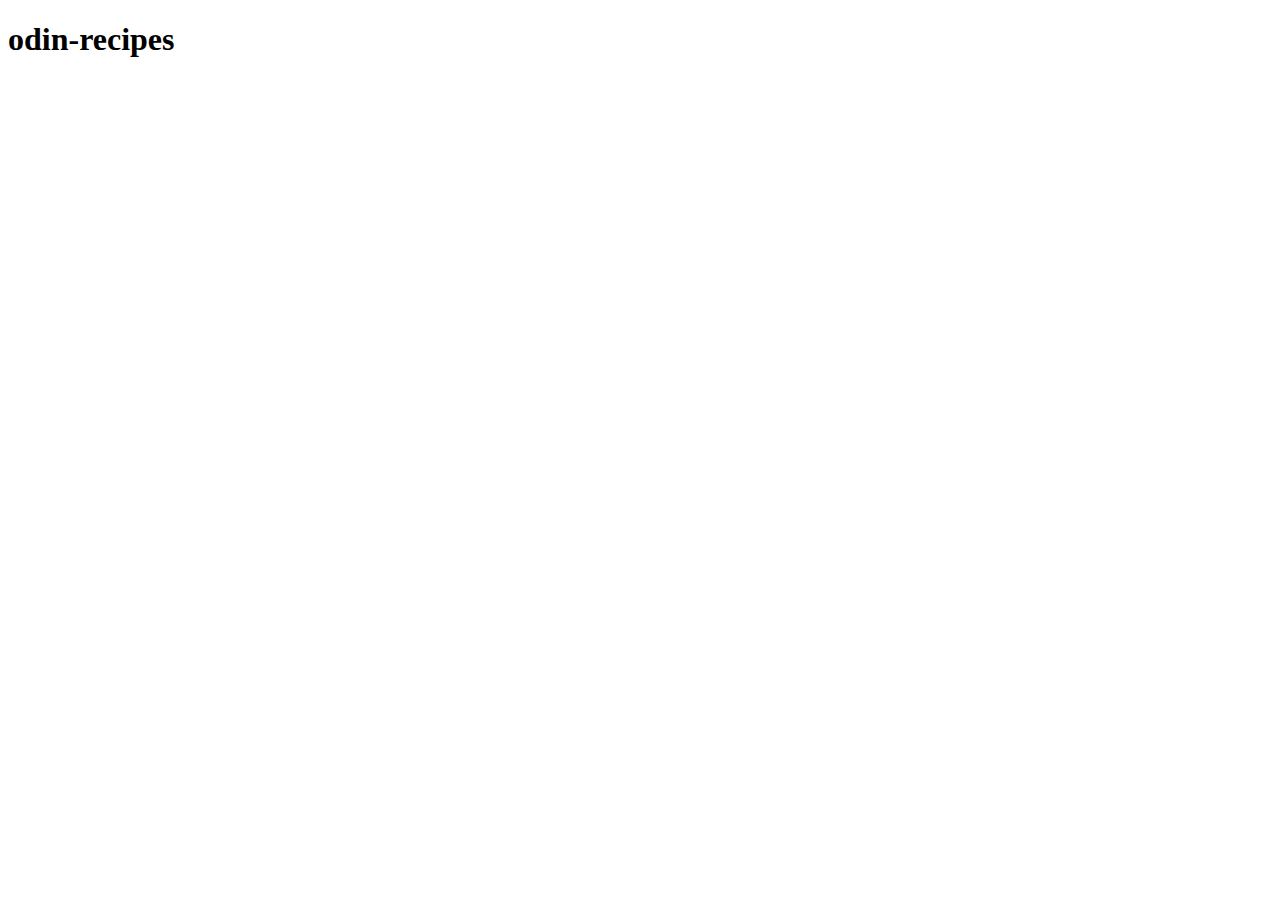
==== index.html @ 2f4d4317 "added 3 recpipe links to index page" ====
<!DOCTYPE html>
<html lang="en">
<head>
    <meta charset="UTF-8">
    <meta name="viewport" content="width=device-width, initial-scale=1.0">
    <title>Document</title>
</head>
<body>
    <h1>odin-recipes</h1>
</body>
</html>
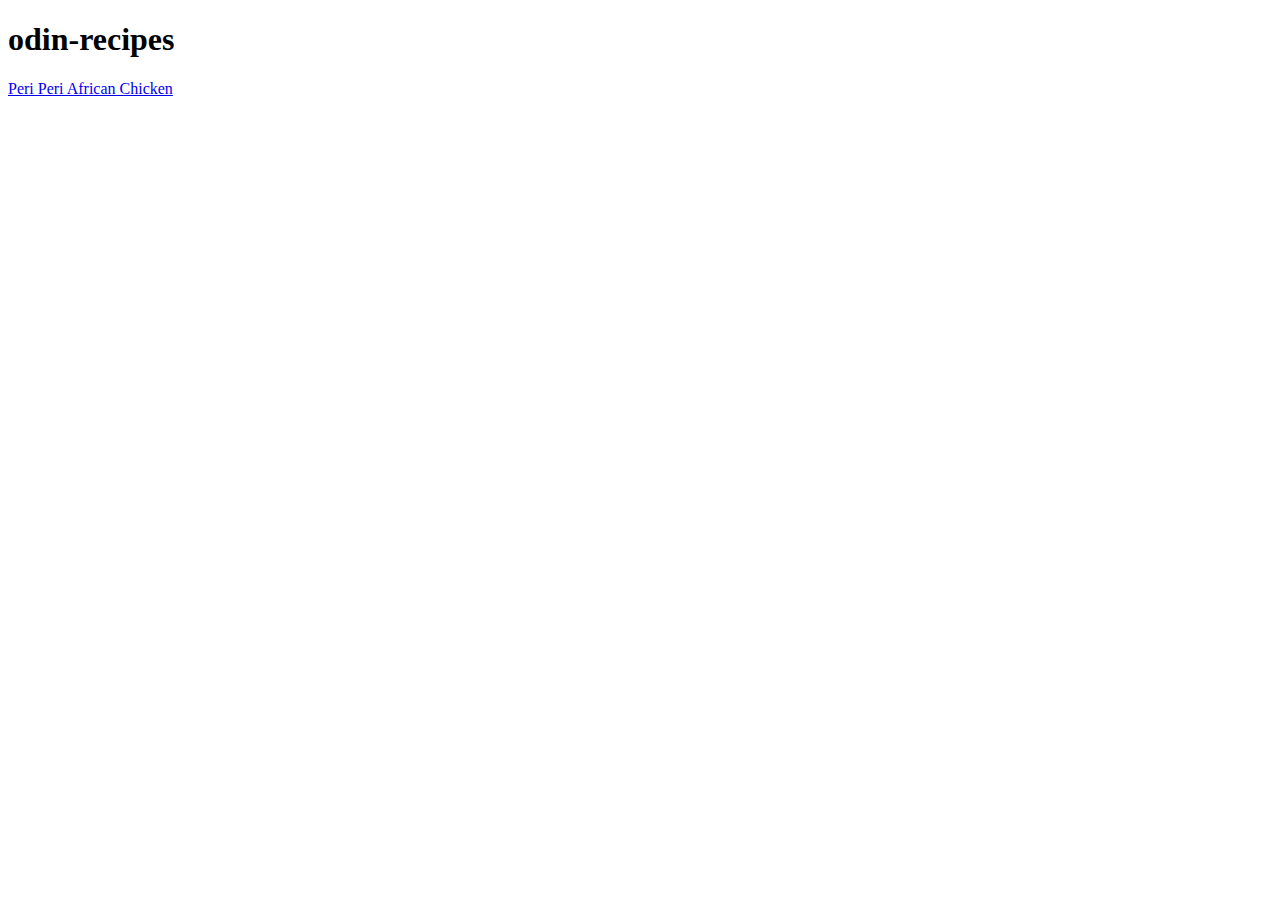
==== commit 843cefcf: "Changes" ====
--- a/index.html
+++ b/index.html
@@ -7,5 +7,6 @@
 </head>
 <body>
     <h1>odin-recipes</h1>
+    <a href="recipes/lasagna.html">Peri Peri African Chicken</a>
 </body>
 </html>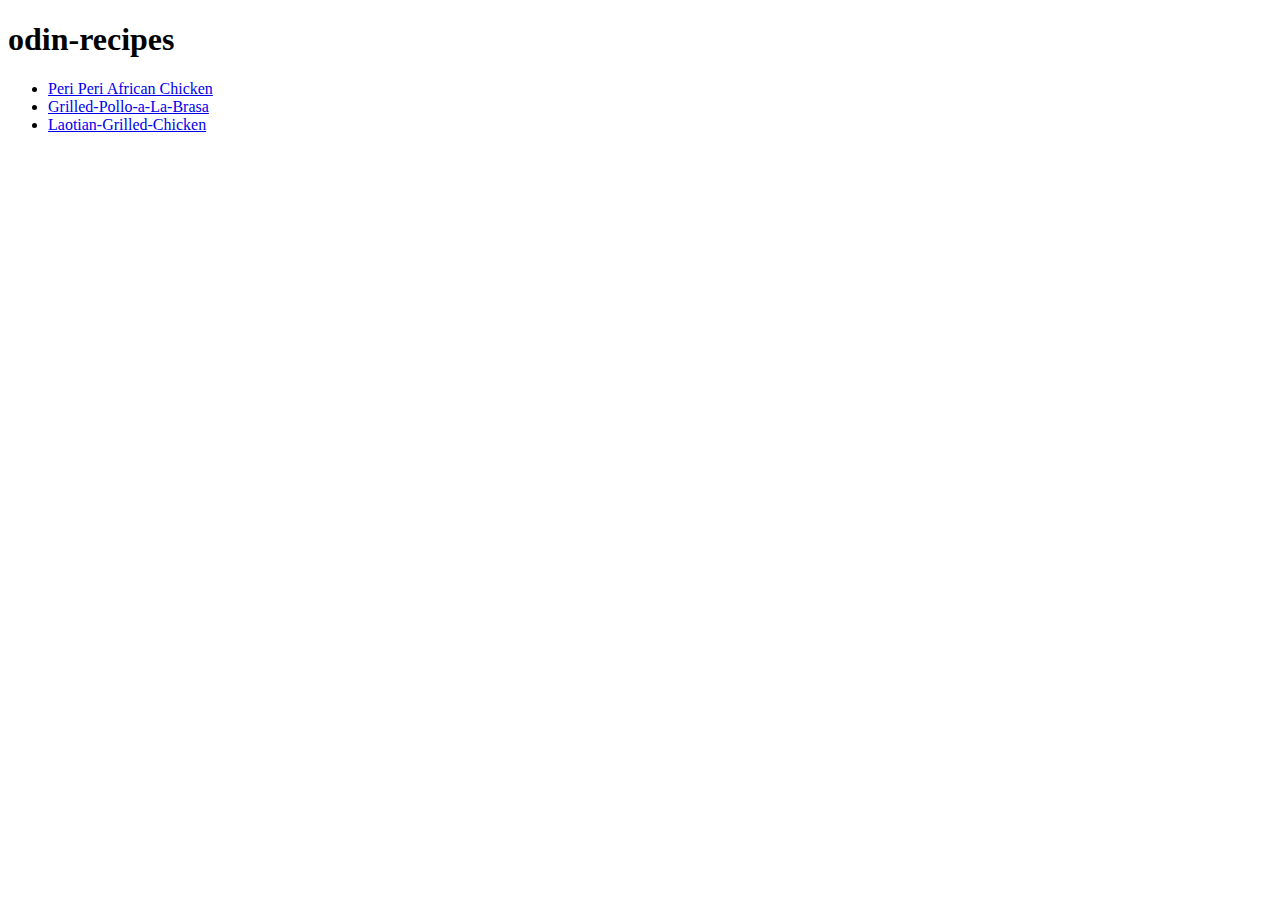
==== commit 8c0116ae: "Final add" ====
--- a/index.html
+++ b/index.html
@@ -7,6 +7,11 @@
 </head>
 <body>
     <h1>odin-recipes</h1>
-    <a href="recipes/lasagna.html">Peri Peri African Chicken</a>
+    <ul>
+        <li><a href="recipes/peri_chicken.html">Peri Peri African Chicken</a></li>
+        <li><a href="recipes/grilled-pollo-a-la-brasa.html">Grilled-Pollo-a-La-Brasa</a></li>
+        <li><a href="recipes/laotian-grilled-chicken.html">Laotian-Grilled-Chicken</a></li>
+    </ul>
+    
 </body>
 </html>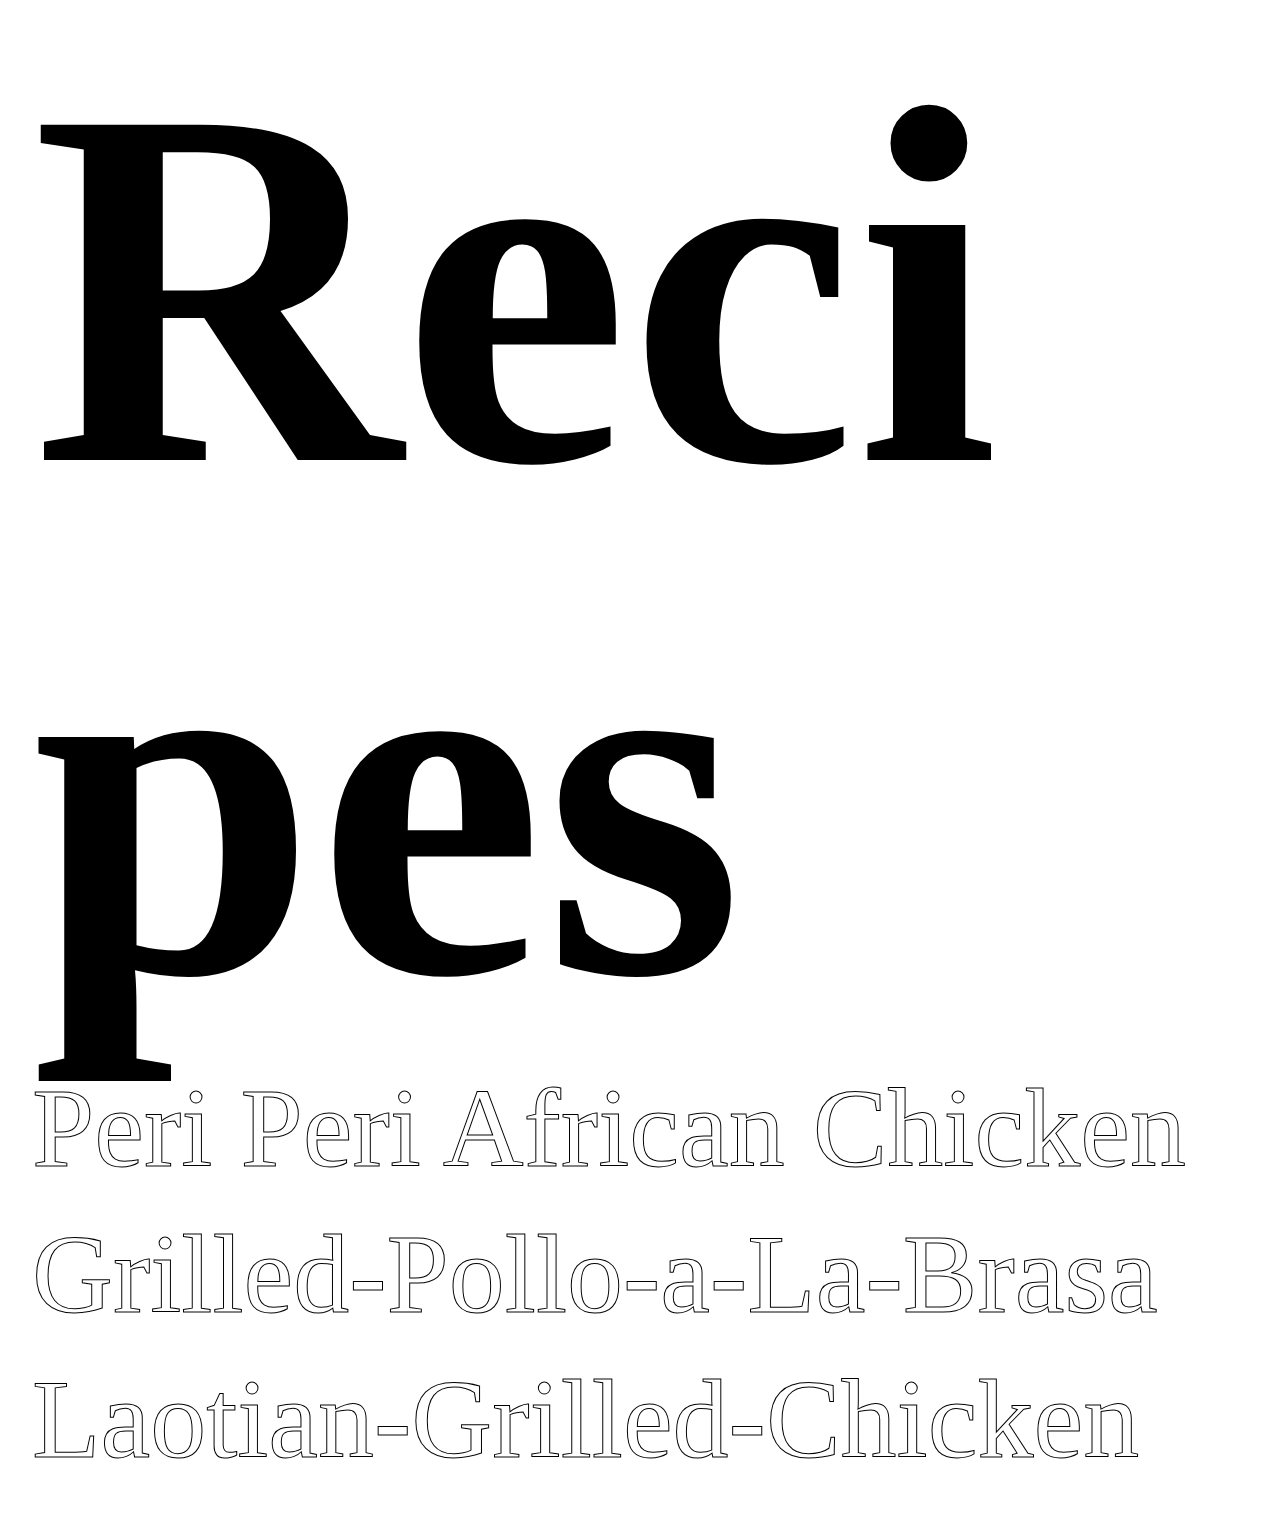
==== commit fad12831: "CSS styles added to website" ====
--- a/index.html
+++ b/index.html
@@ -3,15 +3,14 @@
 <head>
     <meta charset="UTF-8">
     <meta name="viewport" content="width=device-width, initial-scale=1.0">
+    <link rel="stylesheet" href="styles.css">
     <title>Document</title>
 </head>
 <body>
-    <h1>odin-recipes</h1>
-    <ul>
-        <li><a href="recipes/peri_chicken.html">Peri Peri African Chicken</a></li>
-        <li><a href="recipes/grilled-pollo-a-la-brasa.html">Grilled-Pollo-a-La-Brasa</a></li>
-        <li><a href="recipes/laotian-grilled-chicken.html">Laotian-Grilled-Chicken</a></li>
-    </ul>
+    <h1>Recipes</h1>
+    <h2><a href="recipes/peri_chicken.html">Peri Peri African Chicken</a></h2>
+    <h2><a href="recipes/grilled-pollo-a-la-brasa.html">Grilled-Pollo-a-La-Brasa</a></h2>
+    <h2><a href="recipes/laotian-grilled-chicken.html">Laotian-Grilled-Chicken</a></h2>
     
 </body>
 </html>--- a/styles.css
+++ b/styles.css
@@ -0,0 +1,77 @@
+/*
+  Josh's Custom CSS Reset
+  https://www.joshwcomeau.com/css/custom-css-reset/
+*/
+*, *::before, *::after {
+    box-sizing: border-box;
+  }
+  * {
+    margin: 0;
+  }
+  body {
+    line-height: 1.5;
+    -webkit-font-smoothing: antialiased;
+  }
+  img, picture, video, canvas, svg {
+    display: block;
+    max-width: 100%;
+  }
+  input, button, textarea, select {
+    font: inherit;
+  }
+  p, h1, h2, h3, h4, h5, h6 {
+    overflow-wrap: break-word;
+  }
+  #root, #__next {
+    isolation: isolate;
+  }
+
+  /*
+    Website CSS 
+  */
+
+  body {
+    padding: 2em;
+  }
+
+  h1 {
+    font-size: 32rem;
+    line-height: 100%;
+    font-weight: 600;
+  }
+
+  h2 {
+    font-size: 7rem;
+    line-height: 130%;
+    font-weight: 400;
+  }
+
+  h2 a {
+    text-decoration: none;
+    color: black;
+    -webkit-text-fill-color: white; /* Will override color (regardless of order) */
+    -webkit-text-stroke-width: 1px;
+    -webkit-text-stroke-color: black;
+  }
+
+  a:hover {
+    color: black;
+    -webkit-text-fill-color: black; /* Will override color (regardless of order) */
+    -webkit-transition: all .5s ease;
+    transition: all .5s ease;
+  }
+
+  .floating-img {
+    position: fixed;
+    top: 4em; right: 10em;
+    z-index: -1;
+  }
+
+  header, section {
+    max-width: 50%;
+  }
+
+  .recipe-title {
+    font-size: 30rem;
+  }
+
